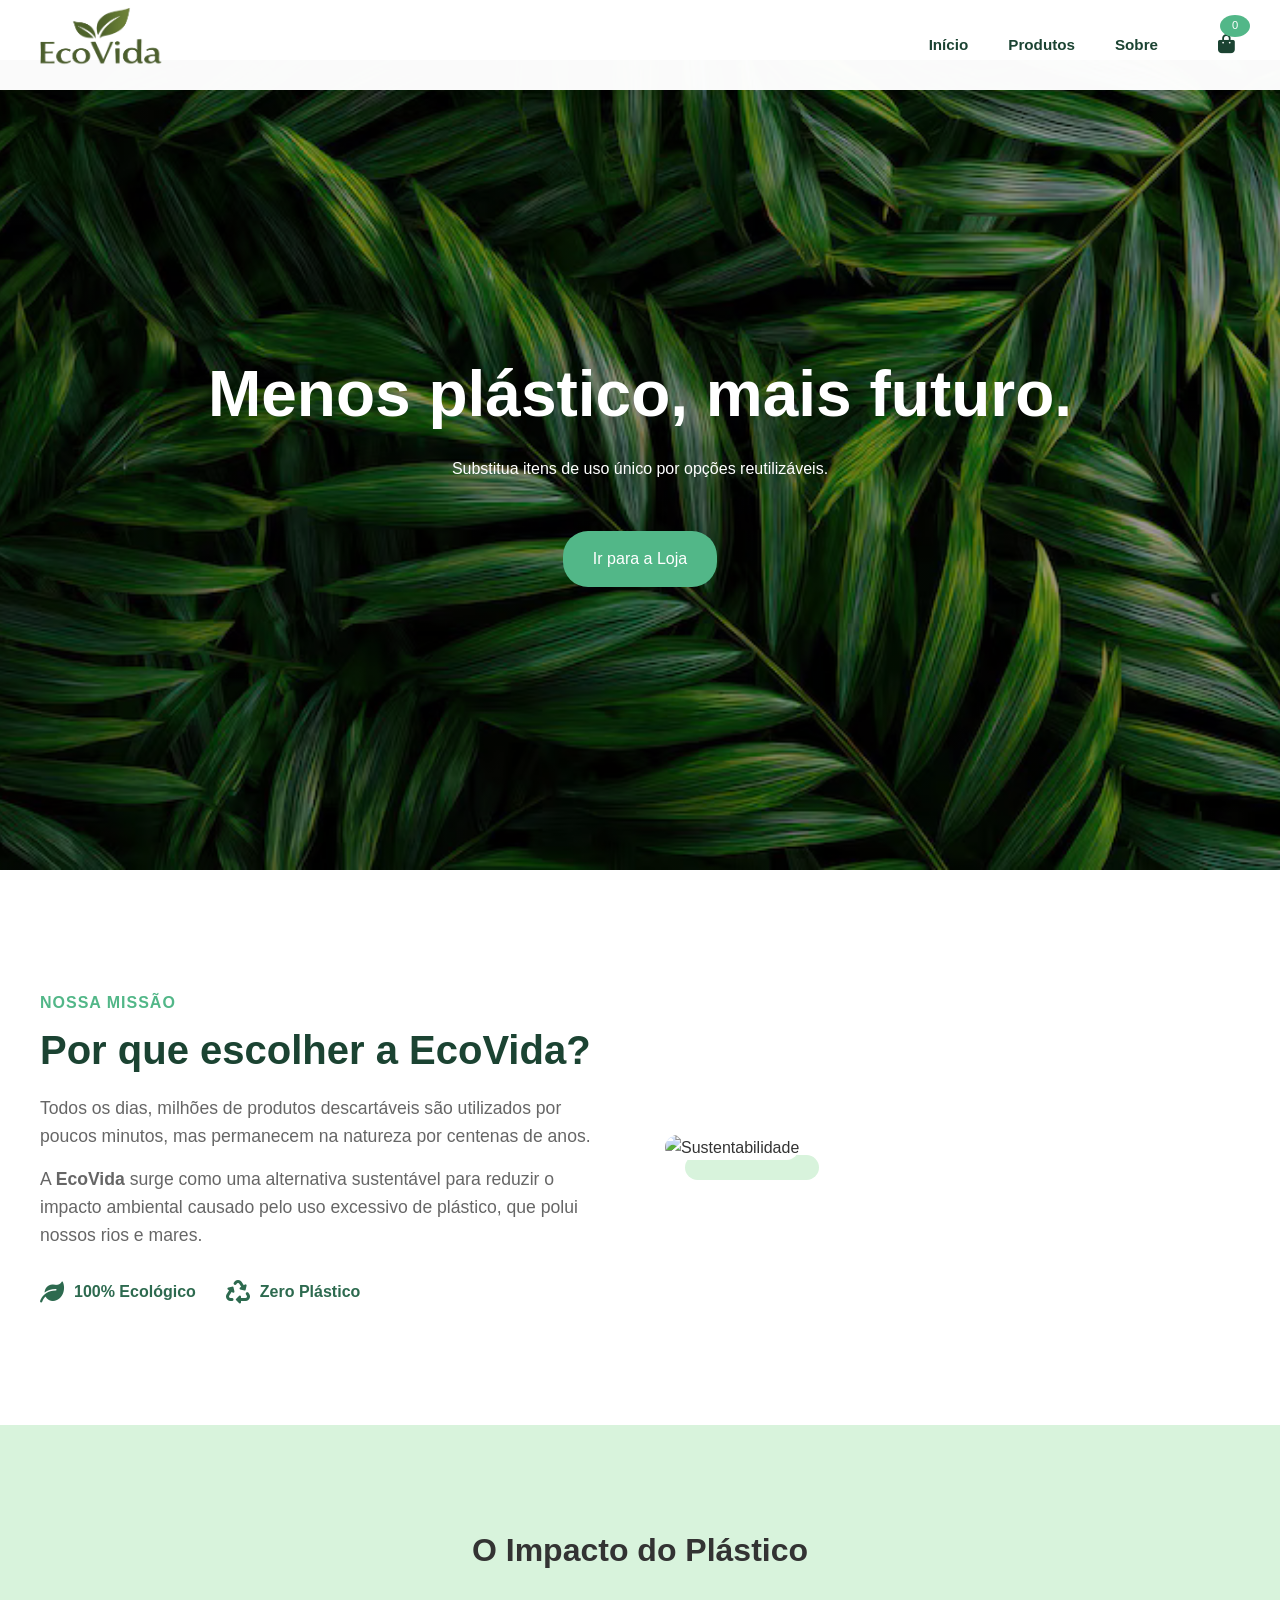
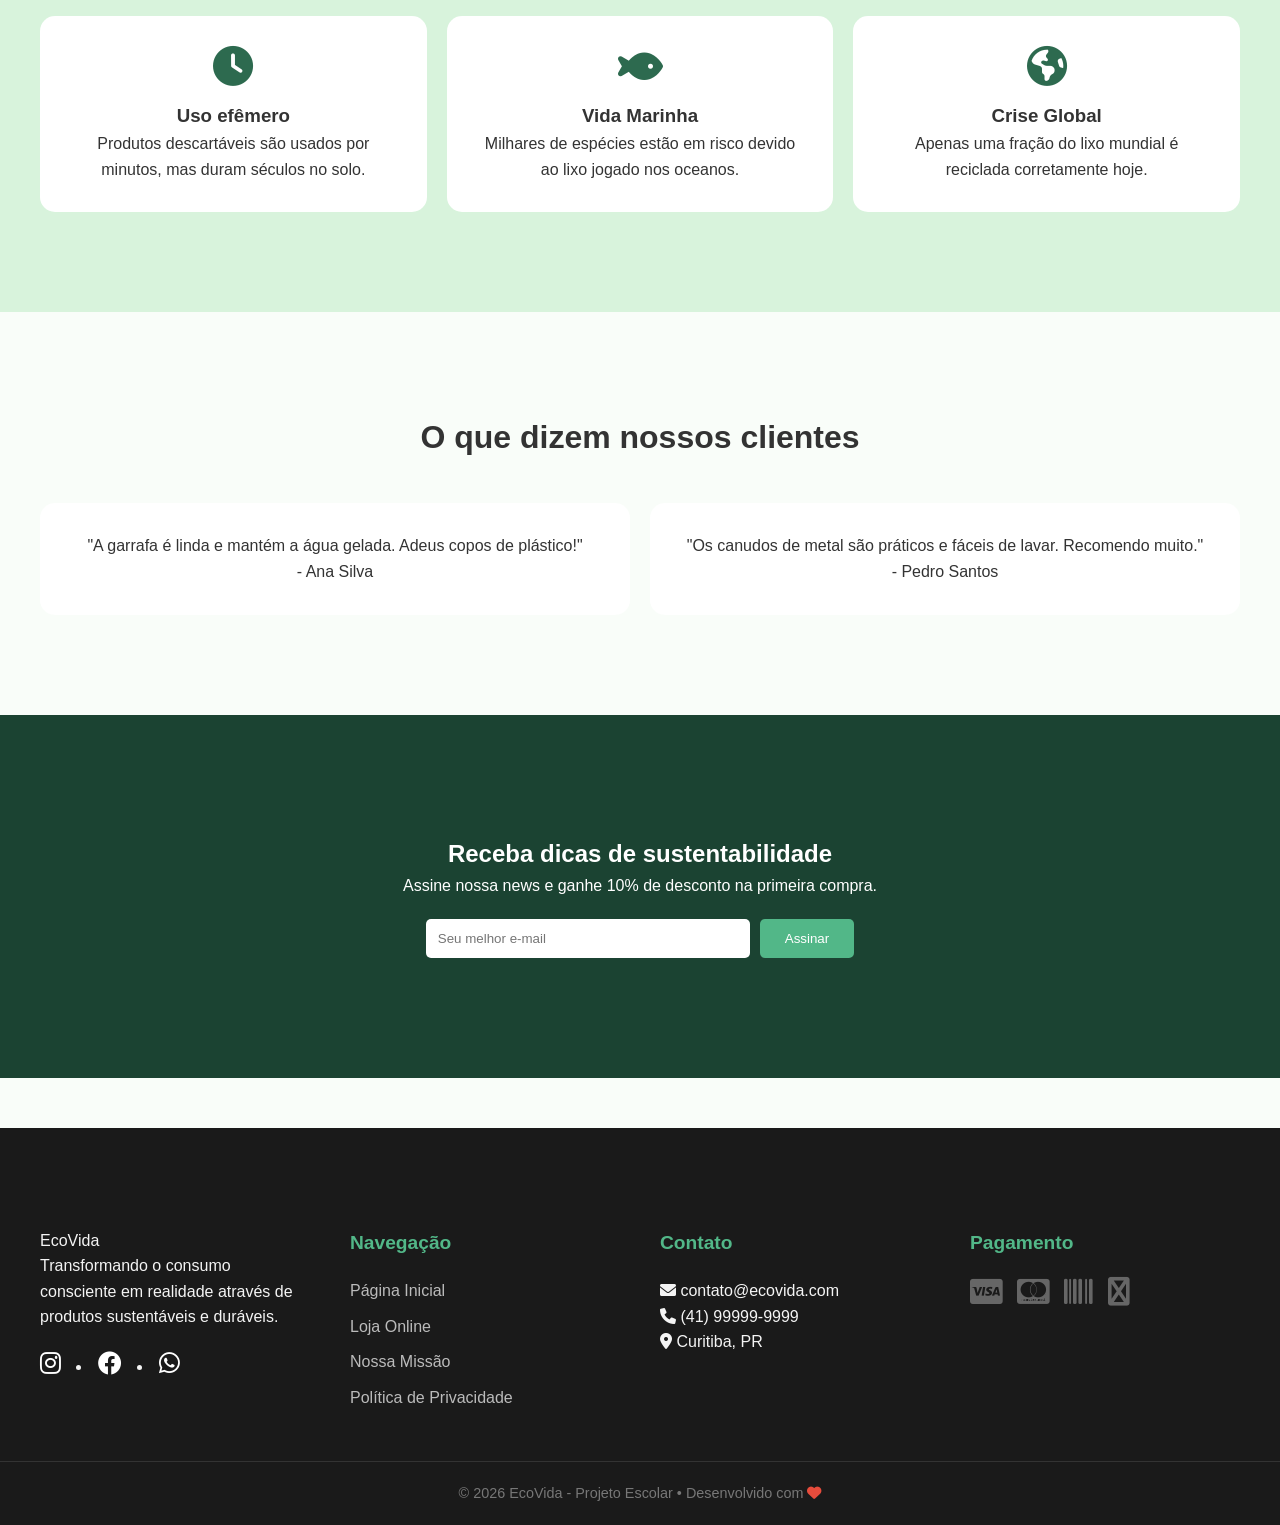
==== index.html @ 2df2afdb "basico feito" ====
<!DOCTYPE html>
<html lang="pt-br">
<head>
    <meta charset="UTF-8">
    <meta name="viewport" content="width=device-width, initial-scale=1.0">
    <title>EcoVida | Sustentabilidade no seu dia a dia</title>
    <link rel="stylesheet" href="style.css">
    <link rel="stylesheet" href="https://cdnjs.cloudflare.com/ajax/libs/font-awesome/6.0.0/css/all.min.css">
</head>
<body>

<header>
    <nav class="navbar container">
        <div class="logo">
            <a href="index.html"><img src="log.png" alt="logo"></a>
        </div>

        <div class="nav-right">
            <ul class="nav-menu">
                <li><a href="index.html">Início</a></li>
                <li><a href="produtos.html">Produtos</a></li>
                <li><a href="index.html#sobre">Sobre</a></li>
            </ul>

            <div class="nav-actions">
                <div class="cart-icon" onclick="toggleCart()">
                    <i class="fas fa-shopping-bag"></i>
                    <span id="cart-count">0</span>
                </div>
            </div>
        </div>
    </nav>
</header>

   <main>
    <section class="hero">
        <div class="hero-content">
            <h1>Menos plástico, mais futuro.</h1>
            <p>Substitua itens de uso único por opções reutilizáveis.</p>
            <a href="produtos.html" class="btn-primary">Ir para a Loja</a>
        </div>
    </section>

    <section id="sobre" class="about-section">
        <div class="container about-grid">
            <div class="about-text">
                <span class="subtitle">Nossa Missão</span>
                <h2>Por que escolher a EcoVida?</h2>
                <p>Todos os dias, milhões de produtos descartáveis são utilizados por poucos minutos, mas permanecem na natureza por centenas de anos.</p>
                <p>A <strong>EcoVida</strong> surge como uma alternativa sustentável para reduzir o impacto ambiental causado pelo uso excessivo de plástico, que polui nossos rios e mares.</p>
                <div class="stats">
                    <div class="stat-item">
                        <i class="fas fa-leaf"></i>
                        <span>100% Ecológico</span>
                    </div>
                    <div class="stat-item">
                        <i class="fas fa-recycle"></i>
                        <span>Zero Plástico</span>
                    </div>
                </div>
            </div>
            <div class="about-image">
                <img src="https://images.unsplash.com/photo-1532996122724-e3c354a0b15b?auto=format&fit=crop&w=600&q=80" alt="Sustentabilidade">
            </div>
        </div>
    </section>

    <section class="features">
        <div class="container">
            <h2 class="section-title">O Impacto do Plástico</h2>
            <div class="features-grid">
                <div class="feature-card">
                    <i class="fas fa-clock"></i>
                    <h3>Uso efêmero</h3>
                    <p>Produtos descartáveis são usados por minutos, mas duram séculos no solo.</p>
                </div>
                <div class="feature-card">
                    <i class="fas fa-fish"></i>
                    <h3>Vida Marinha</h3>
                    <p>Milhares de espécies estão em risco devido ao lixo jogado nos oceanos.</p>
                </div>
                <div class="feature-card">
                    <i class="fas fa-globe-americas"></i>
                    <h3>Crise Global</h3>
                    <p>Apenas uma fração do lixo mundial é reciclada corretamente hoje.</p>
                </div>
            </div>
        </div>
    </section>

    <section class="testimonials">
        <div class="container">
            <h2 class="section-title">O que dizem nossos clientes</h2>
            <div class="test-grid">
                <div class="test-item">
                    <p>"A garrafa é linda e mantém a água gelada. Adeus copos de plástico!"</p>
                    <span>- Ana Silva</span>
                </div>
                <div class="test-item">
                    <p>"Os canudos de metal são práticos e fáceis de lavar. Recomendo muito."</p>
                    <span>- Pedro Santos</span>
                </div>
            </div>
        </div>
    </section>

    <section class="newsletter">
        <div class="container">
            <h2>Receba dicas de sustentabilidade</h2>
            <p>Assine nossa news e ganhe 10% de desconto na primeira compra.</p>
            <form class="news-form">
                <input type="email" placeholder="Seu melhor e-mail">
                <button type="button">Assinar</button>
            </form>
        </div>
    </section>
</main>
<footer id="contato">
    <div class="container footer-grid">
        <div class="footer-box">
            <div class="logo-footer">Eco<span>Vida</span></div>
            <p>Transformando o consumo consciente em realidade através de produtos sustentáveis e duráveis.</p>
            <div class="social-links">
                <a href="#"><i class="fab fa-instagram"></i></a>
                <li><a href="#"><i class="fab fa-facebook"></i></a></li>
                <li><a href="#"><i class="fab fa-whatsapp"></i></a></li>
            </div>
        </div>

        <div class="footer-box">
            <h3>Navegação</h3>
            <ul>
                <li><a href="index.html">Página Inicial</a></li>
                <li><a href="produtos.html">Loja Online</a></li>
                <li><a href="index.html#sobre">Nossa Missão</a></li>
                <li><a href="#">Política de Privacidade</a></li>
            </ul>
        </div>

        <div class="footer-box">
            <h3>Contato</h3>
            <p><i class="fas fa-envelope"></i> contato@ecovida.com</p>
            <p><i class="fas fa-phone"></i> (41) 99999-9999</p>
            <p><i class="fas fa-map-marker-alt"></i> Curitiba, PR</p>
        </div>

        <div class="footer-box">
            <h3>Pagamento</h3>
            <div class="payment-methods">
                <i class="fab fa-cc-visa"></i>
                <i class="fab fa-cc-mastercard"></i>
                <i class="fas fa-barcode"></i>
                <i class="fas fa-pix"></i>
            </div>
        </div>
    </div>
    
    <div class="footer-bottom">
        <p>&copy; 2026 EcoVida - Projeto Escolar • Desenvolvido com <i class="fas fa-heart"></i></p>
    </div>
</footer>

    <script src="script.js"></script>
</body>
</html>
---- style.css ----
:root {
    --primary: #2d6a4f;
    --primary-light: #52b788;
    --accent: #d8f3dc;
    --dark: #1b4332;
    --text: #333;
    --white: #ffffff;
}

* { margin: 0; padding: 0; box-box-sizing: border-box; }

body { font-family: 'Segoe UI', sans-serif; color: var(--text); line-height: 1.6; background: #f9fdf9; }

header {
    background: rgba(255, 255, 255, 0.98);
    height: 90px; /* Altura fixa e menor */
    width: 100%;
    position: fixed;
    top: 0;
    z-index: 1000;
    box-shadow: 0 2px 10px rgba(0,0,0,0.05);
    display: flex;
    align-items: center; /* Centraliza o conteúdo verticalmente */
}

.navbar {
    display: flex;
    justify-content: space-between; /* Logo na esquerda, nav-right na direita */
    align-items: center;
    width: 100%;
    max-width: 1200px;
    /* margin: 0 auto; */
    margin-top: 50px;
    padding: 0 20px;
}

.logo img {
    margin-top: 10px;
    height: 60px; /* Diminui a logo para não esticar a barra */
    width: auto;
    display: block;
}

.nav-right {
    display: flex;
    align-items: center;
    gap: 40px; /* Espaço entre o menu e o carrinho */
}

.nav-menu {
    display: flex;
    list-style: none;
    gap: 25px; /* Espaço entre os links */
}

.nav-menu a {
    text-decoration: none;
    color: var(--dark);
    font-weight: 500;
    font-size: 0.95rem;
}

.nav-actions {
    display: flex;
    align-items: center;
}

/* Garante que o ícone do carrinho seja clicável e visível */
.cart-icon {
    cursor: pointer;
    position: relative;
    font-size: 1.3rem;
    color: var(--dark);
    padding: 5px;
}

#cart-count {
    position: absolute;
    top: -5px;
    right: -8px;
    background: var(--primary-light);
    color: white;
    font-size: 0.7rem;
    min-width: 18px;
    height: 18px;
    border-radius: 50%;
    display: flex;
    align-items: center;
    justify-content: center;
}

/* FOOTER ATUALIZADO */
footer {
    background: #1a1a1a;
    color: #f4f4f4;
    padding: 60px 0 20px;
    margin-top: 50px;
}

.footer-grid {
    display: grid;
    grid-template-columns: repeat(auto-fit, minmax(200px, 1fr));
    gap: 40px;
    padding: 0 20px;
    text-align: left;
}

.footer-box h3 {
    color: var(--primary-light);
    margin-bottom: 20px;
    font-size: 1.2rem;
}

.footer-box ul {
    list-style: none;
}

.footer-box ul li {
    margin-bottom: 10px;
}

.footer-box ul li a {
    color: #bbb;
    text-decoration: none;
    transition: 0.3s;
}

.footer-box ul li a:hover {
    color: white;
    padding-left: 5px;
}

.social-links {
    display: flex;
    gap: 15px;
    margin-top: 15px;
}

.social-links a {
    color: white;
    font-size: 1.5rem;
    transition: 0.3s;
}

.social-links a:hover {
    color: var(--primary-light);
    transform: translateY(-3px);
}

.payment-methods {
    display: flex;
    gap: 15px;
    font-size: 1.8rem;
    color: #666;
}

.footer-bottom {
    text-align: center;
    margin-top: 20px;
    padding-top: 20px;
    border-top: 1px solid #333;
    font-size: 0.9rem;
    color: #777;
}

.footer-bottom i {
    color: #e74c3c;
}

/* Responsividade simples para o menu */
@media (max-width: 768px) {
    .nav-menu { display: none; }
}

/* Navbar
header {
    background: var(--white);
    padding: 1rem 5%;
    position: fixed;
    width: 100%;
    top: 0;
    z-index: 1000;
    box-shadow: 0 2px 10px rgba(0,0,0,0.1);
}

.navbar { display: flex; justify-content: space-between; align-items: center; max-width: 1200px; margin: 0 auto; } */

/* .logo { font-size: 1.5rem; font-weight: bold; color: var(--dark); }
.logo span { color: var(--primary-light); } */

.cart-icon { position: relative; cursor: pointer; font-size: 1.2rem; }
#cart-count {
    position: absolute; top: -10px; right: -10px;
    background: var(--primary-light); color: white;
    font-size: 0.7rem; padding: 2px 6px; border-radius: 50%;
}

/* Hero Section */
.hero {
    height: 90vh;
    background: linear-gradient(rgba(0,0,0,0.4), rgba(0,0,0,0.4)), url('image.png') center/cover;
    display: flex; align-items: center; justify-content: center;
    color: white; text-align: center; margin-top: 60px;
}

.hero-content h1 { font-size: 4rem; margin-bottom: 10px; }
.btn-primary {
    margin-top: 50px;
    display: inline-block; padding: 15px 30px; background: var(--primary-light);
    color: white; text-decoration: none; border-radius: 25px; transition: 0.3s;
}
.btn-primary:hover { background: var(--primary); }

/* Grid de Produtos */
.container { max-width: 1200px; margin: 40px auto; padding: 0 20px; }
.section-title { text-align: center; margin-bottom: 40px; font-size: 2rem; }

.products-grid {
    display: grid;
    grid-template-columns: repeat(auto-fit, minmax(250px, 1fr));
    gap: 30px;
}

.product-card {
    background: white; border-radius: 15px; padding: 20px;
    box-shadow: 0 5px 15px rgba(0,0,0,0.05); transition: transform 0.3s;
    display: flex; flex-direction: column; justify-content: space-between;
}
.product-card:hover { transform: translateY(-5px); }
.product-card h3 { margin: 15px 0 10px; font-size: 1.1rem; }
.price { color: var(--primary); font-weight: bold; font-size: 1.2rem; }

.btn-add {
    width: 100%; border: none; background: var(--dark); color: white;
    padding: 10px; border-radius: 8px; cursor: pointer; margin-top: 15px;
}

/* Carrinho Sidebar */
.cart-sidebar {
    position: fixed; right: -400px; top: 0; width: 350px; height: 100%;
    background: white; box-shadow: -5px 0 15px rgba(0,0,0,0.1);
    z-index: 2000; transition: 0.4s; padding: 20px; display: flex; flex-direction: column;
}
.cart-sidebar.active { right: 0; }
.cart-header { display: flex; justify-content: space-between; border-bottom: 1px solid #ddd; padding-bottom: 10px; }
.close-cart { cursor: pointer; font-size: 1.5rem; }
.cart-items { flex: 1; overflow-y: auto; margin-top: 20px; }
.cart-item { display: flex; justify-content: space-between; margin-bottom: 15px; border-bottom: 1px solid #eee; padding-bottom: 10px; }

/* Seção Sobre Nós */
.about-section {
    padding: 80px 0;
    background-color: var(--white);
}

.about-grid {
    display: flex;
    align-items: center;
    gap: 50px;
    flex-wrap: wrap; /* Para funcionar bem no celular */
}

.about-text {
    flex: 1;
    min-width: 300px;
    text-align: left;
}

.about-text .subtitle {
    color: var(--primary-light);
    text-transform: uppercase;
    font-weight: bold;
    letter-spacing: 1px;
    display: block;
    margin-bottom: 10px;
}

.about-text h2 {
    font-size: 2.5rem;
    color: var(--dark);
    margin-bottom: 20px;
    line-height: 1.2;
}

.about-text p {
    margin-bottom: 15px;
    font-size: 1.1rem;
    color: #666;
}

.stats {
    display: flex;
    gap: 30px;
    margin-top: 30px;
}

.stat-item {
    display: flex;
    align-items: center;
    gap: 10px;
    color: var(--primary);
    font-weight: 600;
}

.stat-item i {
    font-size: 1.5rem;
}

.about-image {
    flex: 1;
    min-width: 300px;
}

.about-image img {
    width: 100%;
    border-radius: 20px;
    box-shadow: 20px 20px 0px var(--accent); /* Detalhe visual moderno */
}

/* Ajuste responsivo para celulares */
@media (max-width: 768px) {
    .about-text {
        text-align: center;
    }
    .stats {
        justify-content: center;
    }
    .about-image img {
        box-shadow: none;
    }
}

/* Features e Testemunhos */
.features, .testimonials { padding: 60px 0; text-align: center; }
.features { background: var(--accent); }

.features-grid, .test-grid { 
    display: flex; gap: 20px; justify-content: center; flex-wrap: wrap; 
}

.feature-card, .test-item {
    background: white; padding: 30px; border-radius: 15px; flex: 1; min-width: 250px;
}

.feature-card i { font-size: 2.5rem; color: var(--primary); margin-bottom: 15px; }

/* Newsletter */
.newsletter { background: var(--dark); color: white; padding: 80px 0; text-align: center; }
.news-form { margin-top: 20px; display: flex; justify-content: center; gap: 10px; }
.news-form input { padding: 12px; border-radius: 5px; border: none; width: 300px; }
.news-form button { padding: 12px 25px; background: var(--primary-light); border: none; color: white; border-radius: 5px; cursor: pointer; }

/* Garantir que o link da Navbar funcione */
.navbar a { text-decoration: none; color: var(--dark); font-weight: 600; margin-right: 15px; }
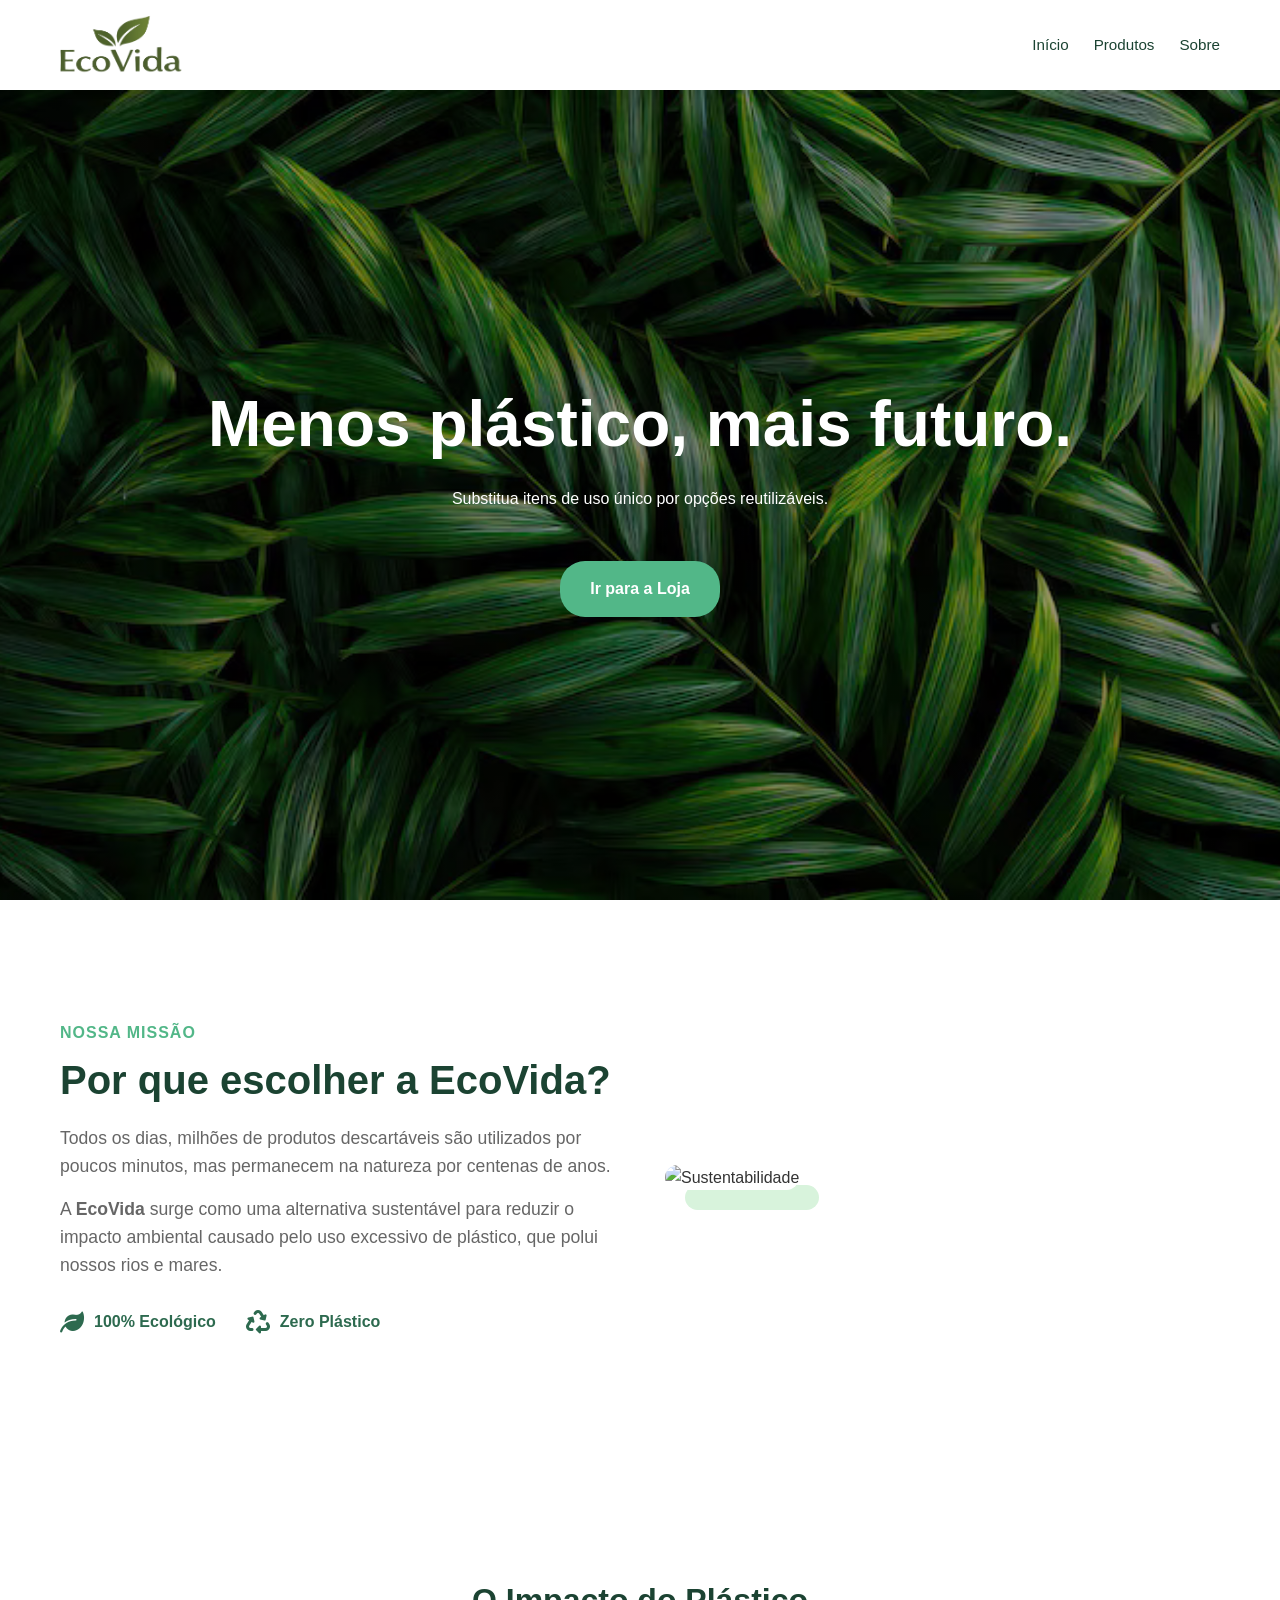
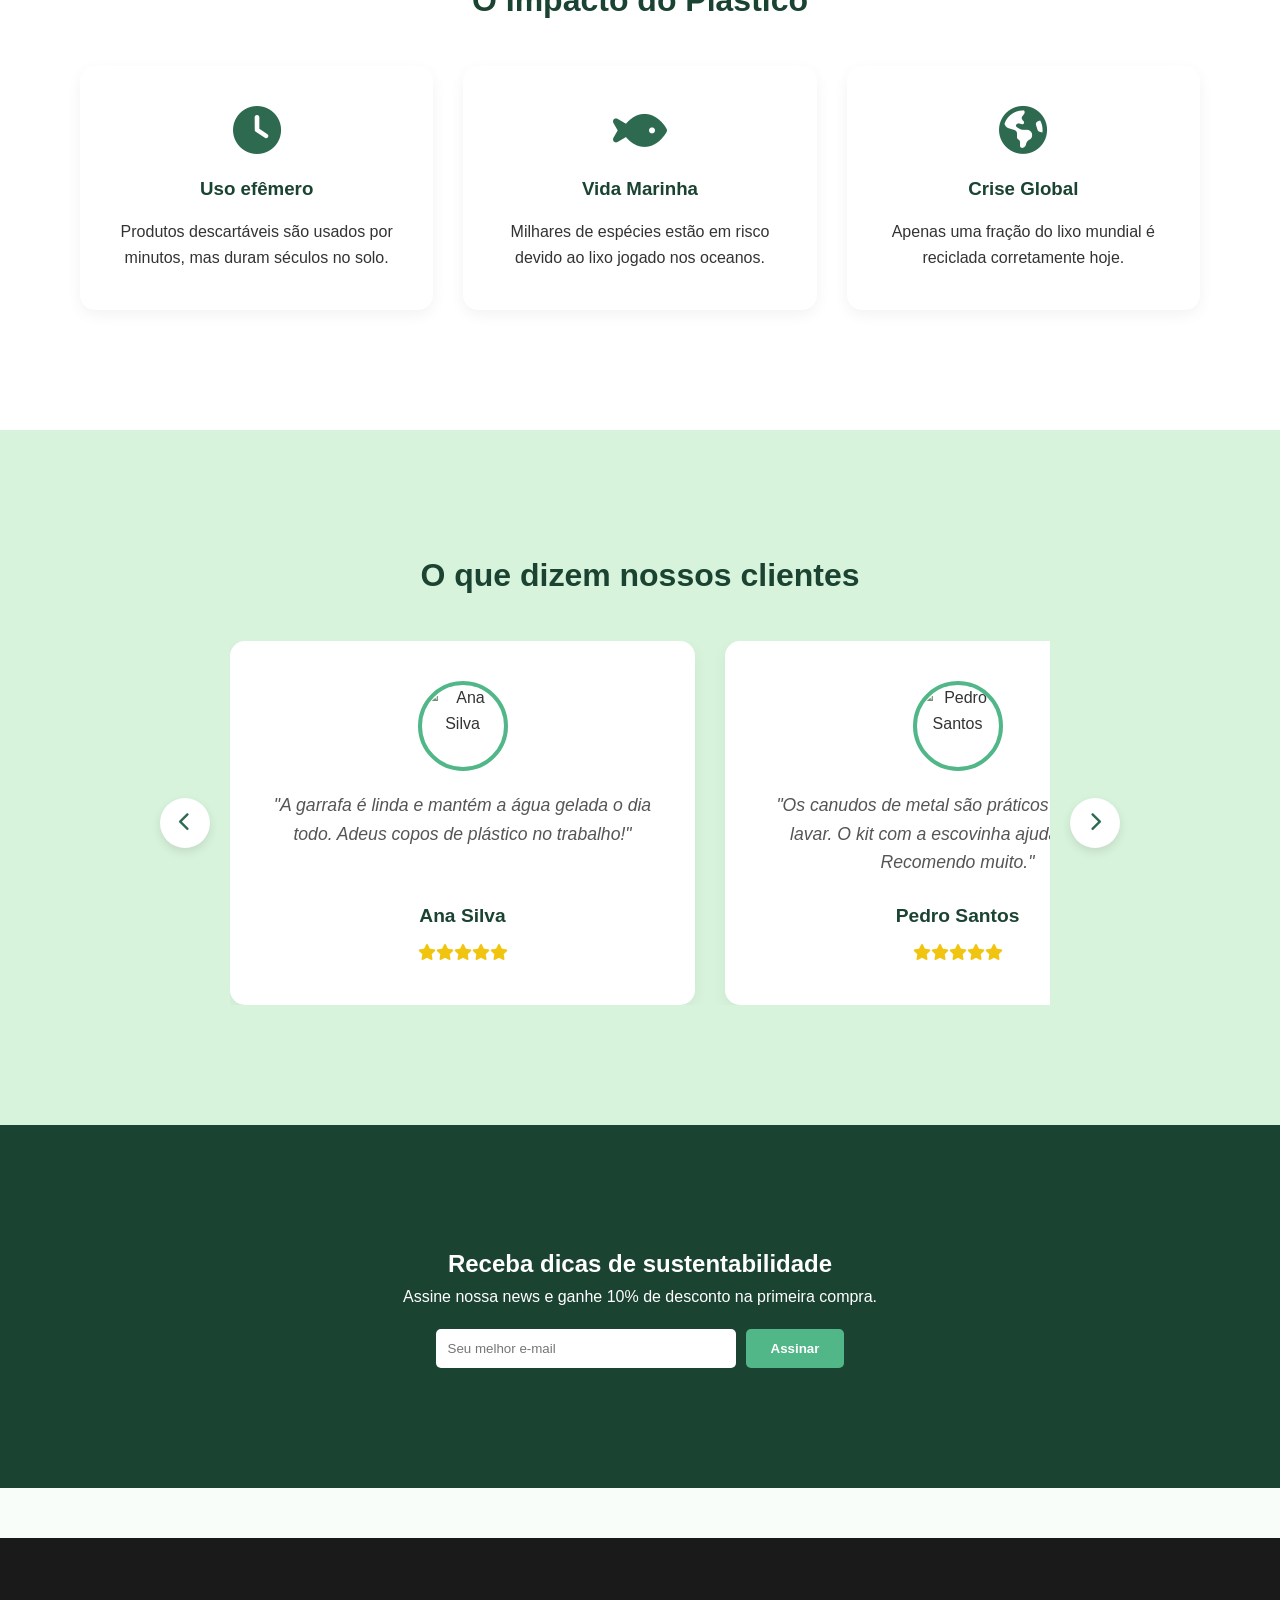
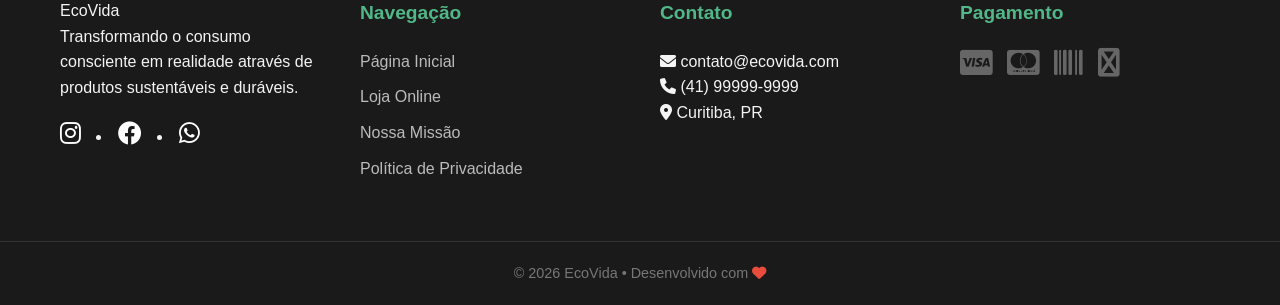
==== commit 8892f0fb: "falta as imagens" ====
--- a/index.html
+++ b/index.html
@@ -21,13 +21,6 @@
                 <li><a href="produtos.html">Produtos</a></li>
                 <li><a href="index.html#sobre">Sobre</a></li>
             </ul>
-
-            <div class="nav-actions">
-                <div class="cart-icon" onclick="toggleCart()">
-                    <i class="fas fa-shopping-bag"></i>
-                    <span id="cart-count">0</span>
-                </div>
-            </div>
         </div>
     </nav>
 </header>
@@ -91,15 +84,75 @@
     <section class="testimonials">
         <div class="container">
             <h2 class="section-title">O que dizem nossos clientes</h2>
-            <div class="test-grid">
-                <div class="test-item">
-                    <p>"A garrafa é linda e mantém a água gelada. Adeus copos de plástico!"</p>
-                    <span>- Ana Silva</span>
-                </div>
-                <div class="test-item">
-                    <p>"Os canudos de metal são práticos e fáceis de lavar. Recomendo muito."</p>
-                    <span>- Pedro Santos</span>
-                </div>
+            
+            <div class="carousel-wrapper">
+                <button class="carousel-btn prev" onclick="moveCarousel(-1)">
+                    <i class="fas fa-chevron-left"></i>
+                </button>
+                
+                <div class="carousel-track-container">
+                    <div class="carousel-track" id="testimonial-track">
+                        
+                        <div class="test-item">
+                            <img src="https://randomuser.me/api/portraits/women/44.jpg" alt="Ana Silva" class="client-avatar">
+                            <p>"A garrafa é linda e mantém a água gelada o dia todo. Adeus copos de plástico no trabalho!"</p>
+                            <div class="client-info">
+                                <h4>Ana Silva</h4>
+                                <div class="stars"><i class="fas fa-star"></i><i class="fas fa-star"></i><i class="fas fa-star"></i><i class="fas fa-star"></i><i class="fas fa-star"></i></div>
+                            </div>
+                        </div>
+
+                        <div class="test-item">
+                            <img src="https://randomuser.me/api/portraits/men/32.jpg" alt="Pedro Santos" class="client-avatar">
+                            <p>"Os canudos de metal são práticos e fáceis de lavar. O kit com a escovinha ajuda demais. Recomendo muito."</p>
+                            <div class="client-info">
+                                <h4>Pedro Santos</h4>
+                                <div class="stars"><i class="fas fa-star"></i><i class="fas fa-star"></i><i class="fas fa-star"></i><i class="fas fa-star"></i><i class="fas fa-star"></i></div>
+                            </div>
+                        </div>
+
+                        <div class="test-item">
+                            <img src="https://randomuser.me/api/portraits/women/68.jpg" alt="Mariana Costa" class="client-avatar">
+                            <p>"Troquei minha escova normal pela de bambu e não me arrependo. As cerdas são ótimas e o design é lindo!"</p>
+                            <div class="client-info">
+                                <h4>Mariana Costa</h4>
+                                <div class="stars"><i class="fas fa-star"></i><i class="fas fa-star"></i><i class="fas fa-star"></i><i class="fas fa-star"></i><i class="far fa-star"></i></div>
+                            </div>
+                        </div>
+
+                        <div class="test-item">
+                            <img src="https://randomuser.me/api/portraits/men/46.jpg" alt="João Ferreira" class="client-avatar">
+                            <p>"Comprei a sacola ecológica para ir ao mercado e ela é super resistente. Aguenta muito peso sem rasgar."</p>
+                            <div class="client-info">
+                                <h4>João Ferreira</h4>
+                                <div class="stars"><i class="fas fa-star"></i><i class="fas fa-star"></i><i class="fas fa-star"></i><i class="fas fa-star"></i><i class="fas fa-star"></i></div>
+                            </div>
+                        </div>
+
+                        <div class="test-item">
+                            <img src="https://randomuser.me/api/portraits/women/12.jpg" alt="Beatriz Lima" class="client-avatar">
+                            <p>"O caderno reciclado tem folhas de ótima qualidade. Perfeito para a faculdade e ainda ajudo o planeta."</p>
+                            <div class="client-info">
+                                <h4>Beatriz Lima</h4>
+                                <div class="stars"><i class="fas fa-star"></i><i class="fas fa-star"></i><i class="fas fa-star"></i><i class="fas fa-star"></i><i class="fas fa-star"></i></div>
+                            </div>
+                        </div>
+
+                        <div class="test-item">
+                            <img src="https://randomuser.me/api/portraits/men/22.jpg" alt="Lucas Almeida" class="client-avatar">
+                            <p>"Entrega super rápida e embalagem sem plástico nenhum. A EcoVida realmente cumpre o que promete!"</p>
+                            <div class="client-info">
+                                <h4>Lucas Almeida</h4>
+                                <div class="stars"><i class="fas fa-star"></i><i class="fas fa-star"></i><i class="fas fa-star"></i><i class="fas fa-star"></i><i class="fas fa-star-half-alt"></i></div>
+                            </div>
+                        </div>
+
+                    </div>
+                </div>
+                
+                <button class="carousel-btn next" onclick="moveCarousel(1)">
+                    <i class="fas fa-chevron-right"></i>
+                </button>
             </div>
         </div>
     </section>
@@ -156,7 +209,7 @@
     </div>
     
     <div class="footer-bottom">
-        <p>&copy; 2026 EcoVida - Projeto Escolar • Desenvolvido com <i class="fas fa-heart"></i></p>
+        <p>&copy; 2026 EcoVida • Desenvolvido com <i class="fas fa-heart"></i></p>
     </div>
 </footer>
 
--- a/style.css
+++ b/style.css
@@ -1,3 +1,6 @@
+/* =========================================
+   VARIÁVEIS E CONFIGURAÇÕES GERAIS
+========================================= */
 :root {
     --primary: #2d6a4f;
     --primary-light: #52b788;
@@ -7,36 +10,52 @@
     --white: #ffffff;
 }
 
-* { margin: 0; padding: 0; box-box-sizing: border-box; }
-
-body { font-family: 'Segoe UI', sans-serif; color: var(--text); line-height: 1.6; background: #f9fdf9; }
-
+* { 
+    margin: 0; 
+    padding: 0; 
+    box-sizing: border-box; 
+}
+
+body { 
+    font-family: 'Segoe UI', sans-serif; 
+    color: var(--text); 
+    line-height: 1.6; 
+    background: #f9fdf9; 
+}
+
+/* =========================================
+   HEADER & NAVBAR
+========================================= */
 header {
     background: rgba(255, 255, 255, 0.98);
-    height: 90px; /* Altura fixa e menor */
+    height: 90px; 
     width: 100%;
     position: fixed;
     top: 0;
     z-index: 1000;
     box-shadow: 0 2px 10px rgba(0,0,0,0.05);
     display: flex;
-    align-items: center; /* Centraliza o conteúdo verticalmente */
+    align-items: center; 
 }
 
 .navbar {
     display: flex;
-    justify-content: space-between; /* Logo na esquerda, nav-right na direita */
+    justify-content: space-between; 
     align-items: center;
     width: 100%;
     max-width: 1200px;
-    /* margin: 0 auto; */
-    margin-top: 50px;
+    margin: 0 auto;
     padding: 0 20px;
 }
 
+.navbar a { 
+    text-decoration: none; 
+    color: var(--dark); 
+    font-weight: 600; 
+}
+
 .logo img {
-    margin-top: 10px;
-    height: 60px; /* Diminui a logo para não esticar a barra */
+    height: 60px; 
     width: auto;
     display: block;
 }
@@ -44,20 +63,23 @@
 .nav-right {
     display: flex;
     align-items: center;
-    gap: 40px; /* Espaço entre o menu e o carrinho */
+    gap: 40px; 
 }
 
 .nav-menu {
     display: flex;
     list-style: none;
-    gap: 25px; /* Espaço entre os links */
+    gap: 25px; 
 }
 
 .nav-menu a {
-    text-decoration: none;
-    color: var(--dark);
     font-weight: 500;
     font-size: 0.95rem;
+    transition: 0.3s;
+}
+
+.nav-menu a:hover {
+    color: var(--primary-light);
 }
 
 .nav-actions {
@@ -65,7 +87,6 @@
     align-items: center;
 }
 
-/* Garante que o ícone do carrinho seja clicável e visível */
 .cart-icon {
     cursor: pointer;
     position: relative;
@@ -89,7 +110,254 @@
     justify-content: center;
 }
 
-/* FOOTER ATUALIZADO */
+/* =========================================
+   PÁGINA INICIAL (HERO, SOBRE, IMPACTO)
+========================================= */
+.hero {
+    height: 90vh;
+    background: linear-gradient(rgba(0,0,0,0.4), rgba(0,0,0,0.4)), url('image.png') center/cover;
+    display: flex; 
+    align-items: center; 
+    justify-content: center;
+    color: white; 
+    text-align: center; 
+    margin-top: 90px;
+}
+
+.hero-content h1 { font-size: 4rem; margin-bottom: 10px; }
+
+.btn-primary {
+    margin-top: 50px;
+    display: inline-block; 
+    padding: 15px 30px; 
+    background: var(--primary-light);
+    color: white; 
+    text-decoration: none; 
+    border-radius: 25px; 
+    transition: 0.3s;
+    font-weight: bold;
+}
+
+.btn-primary:hover { background: var(--primary); }
+
+/* Sobre Nós */
+.about-section {
+    padding: 80px 0;
+    background-color: var(--white);
+}
+
+.about-grid {
+    display: flex;
+    align-items: center;
+    gap: 50px;
+    flex-wrap: wrap;
+    max-width: 1200px;
+    margin: 0 auto;
+    padding: 0 20px;
+}
+
+.about-text { flex: 1; min-width: 300px; text-align: left; }
+.about-text .subtitle { color: var(--primary-light); text-transform: uppercase; font-weight: bold; letter-spacing: 1px; display: block; margin-bottom: 10px; }
+.about-text h2 { font-size: 2.5rem; color: var(--dark); margin-bottom: 20px; line-height: 1.2; }
+.about-text p { margin-bottom: 15px; font-size: 1.1rem; color: #666; }
+
+.stats { display: flex; gap: 30px; margin-top: 30px; }
+.stat-item { display: flex; align-items: center; gap: 10px; color: var(--primary); font-weight: 600; }
+.stat-item i { font-size: 1.5rem; }
+
+.about-image { flex: 1; min-width: 300px; }
+.about-image img { width: 100%; border-radius: 20px; box-shadow: 20px 20px 0px var(--accent); }
+
+/* Impacto do Plástico */
+.features { background: var(--white); padding: 80px 0; text-align: center; }
+.features-grid { display: flex; gap: 30px; justify-content: center; flex-wrap: wrap; max-width: 1200px; margin: 0 auto; padding: 0 20px;}
+
+.feature-card {
+    background: white; padding: 40px 30px; border-radius: 15px; flex: 1; min-width: 280px;
+    box-shadow: 0 5px 15px rgba(0,0,0,0.05); transition: transform 0.3s ease;
+}
+.feature-card:hover { transform: translateY(-5px); }
+.feature-card i { font-size: 3rem; color: var(--primary); margin-bottom: 20px; }
+.feature-card h3 { margin-bottom: 15px; color: var(--dark); }
+
+/* Newsletter */
+.newsletter { background: var(--dark); color: white; padding: 80px 20px; text-align: center; }
+.news-form { margin-top: 20px; display: flex; justify-content: center; gap: 10px; flex-wrap: wrap;}
+.news-form input { padding: 12px; border-radius: 5px; border: none; width: 100%; max-width: 300px; }
+.news-form button { padding: 12px 25px; background: var(--primary-light); border: none; color: white; border-radius: 5px; cursor: pointer; transition: 0.3s; font-weight: bold;}
+.news-form button:hover { background: var(--primary); }
+
+/* =========================================
+   CARROSSEL DE DEPOIMENTOS
+========================================= */
+.testimonials {
+    background-color: var(--accent); 
+    padding: 80px 0;
+    text-align: center;
+}
+
+.carousel-wrapper {
+    display: flex; align-items: center; justify-content: center;
+    position: relative; max-width: 1000px; margin: 0 auto; gap: 20px;
+    overflow: hidden; padding: 0 20px;
+}
+
+.carousel-track-container { overflow: hidden; width: 100%; }
+.carousel-track { display: flex; transition: transform 0.4s ease-in-out; gap: 30px; width: max-content; }
+
+.test-item {
+    width: calc((1000px - 70px) / 2); 
+    background: white; padding: 40px 30px; border-radius: 15px;
+    box-shadow: 0 5px 15px rgba(0,0,0,0.05); display: flex; flex-direction: column;
+    align-items: center; text-align: center; box-sizing: border-box;
+}
+
+.client-avatar { width: 90px; height: 90px; border-radius: 50%; object-fit: cover; margin-bottom: 20px; border: 4px solid var(--primary-light); }
+.test-item p { font-size: 1.1rem; font-style: italic; color: #555; margin-bottom: 25px; flex-grow: 1; }
+.client-info h4 { color: var(--dark); margin-bottom: 8px; font-size: 1.2rem; }
+.stars { color: #f1c40f; font-size: 1rem; }
+
+.carousel-btn {
+    background: var(--white); border: none; width: 50px; height: 50px; border-radius: 50%;
+    cursor: pointer; box-shadow: 0 4px 10px rgba(0,0,0,0.1); color: var(--primary);
+    font-size: 1.2rem; transition: 0.3s; flex-shrink: 0; z-index: 10;
+}
+.carousel-btn:hover { background: var(--primary); color: white; }
+
+/* =========================================
+   PÁGINA DE PRODUTOS (VITRINE)
+========================================= */
+.container { max-width: 1200px; margin: 40px auto; padding: 0 20px; }
+.section-title { text-align: center; margin-bottom: 40px; font-size: 2rem; color: var(--dark);}
+
+.page-banner {
+    background: linear-gradient(rgba(45, 106, 79, 0.8), rgba(45, 106, 79, 0.8)), url('https://images.unsplash.com/photo-1532996122724-e3c354a0b15b?auto=format&fit=crop&w=1350&q=80') center/cover;
+    padding: 100px 20px 100px;
+    text-align: center;
+    color: white;
+}
+
+.page-banner h1 { font-size: 3rem; margin-bottom: 10px; }
+
+.store-filters {
+    background: white; padding: 15px 20px; border-radius: 50px;
+    box-shadow: 0 5px 20px rgba(0,0,0,0.08); display: flex; justify-content: center;
+    gap: 15px; margin-bottom: 50px; flex-wrap: wrap; position: relative; z-index: 2;
+}
+
+.filter-btn {
+    border: none; background: transparent; font-size: 1rem; color: var(--text);
+    cursor: pointer; padding: 8px 25px; border-radius: 20px; transition: 0.3s; font-weight: 500;
+}
+.filter-btn:hover, .filter-btn.active { background: var(--primary-light); color: white; }
+
+.products-grid {
+    display: grid;
+    grid-template-columns: repeat(auto-fit, minmax(250px, 1fr));
+    gap: 30px;
+}
+
+.product-card {
+    background: white; border-radius: 15px; padding: 20px;
+    box-shadow: 0 8px 20px rgba(0,0,0,0.06); transition: transform 0.3s ease, box-shadow 0.3s ease;
+    display: flex; flex-direction: column; justify-content: space-between; border: 1px solid #f0f0f0;
+}
+.product-card:hover { transform: translateY(-8px); box-shadow: 0 15px 30px rgba(0,0,0,0.12); }
+
+.product-card img {
+    width: 100%; height: 250px; object-fit: cover;
+    border-radius: 10px; margin-bottom: 15px;
+}
+
+.product-card h3 { font-size: 1.2rem; color: var(--dark); margin-bottom: 10px; }
+.price { color: var(--primary); font-weight: 800; font-size: 1.4rem; margin-bottom: 20px; }
+
+.btn-add {
+    width: 100%; border: none; background: var(--dark); color: white;
+    padding: 14px; border-radius: 8px; cursor: pointer; font-size: 1rem; font-weight: 600; transition: 0.3s;
+}
+.btn-add:hover { background: var(--primary); }
+
+/* =========================================
+   CARRINHO DE COMPRAS TURBINADO
+========================================= */
+.cart-sidebar {
+    position: fixed; 
+    right: -450px; 
+    top: 0; 
+    width: 400px; 
+    height: 100%;
+    background: white; 
+    box-shadow: -5px 0 25px rgba(0,0,0,0.15);
+    z-index: 2000; 
+    transition: right 0.4s cubic-bezier(0.4, 0, 0.2, 1); 
+    padding: 25px; 
+    display: flex; 
+    flex-direction: column;
+    
+    /* ADICIONE ESTAS DUAS LINHAS AQUI 👇 */
+    border-top-left-radius: 30px;
+    border-bottom-left-radius: 30px;
+}
+
+.cart-sidebar.active { right: 0; }
+
+.cart-header { 
+    display: flex; justify-content: space-between; align-items: center;
+    border-bottom: 2px solid #f0f0f0; padding-bottom: 15px; margin-bottom: 15px;
+}
+.cart-header h3 { font-size: 1.4rem; color: var(--dark); }
+.close-cart { cursor: pointer; font-size: 1.8rem; color: #999; transition: 0.3s; }
+.close-cart:hover { color: var(--dark); transform: rotate(90deg); }
+
+.cart-items { flex: 1; overflow-y: auto; padding-right: 5px; }
+
+/* Mensagem de Carrinho Vazio */
+.empty-cart { text-align: center; color: #999; margin-top: 80px; }
+.empty-cart i { font-size: 4rem; color: #e0e0e0; margin-bottom: 15px; }
+
+/* Estilo do Produto no Carrinho */
+.cart-item { 
+    display: flex; align-items: center; gap: 15px; margin-bottom: 15px; 
+    background: #fdfdfd; padding: 15px; border-radius: 12px; border: 1px solid #eee; transition: 0.3s;
+}
+.cart-item:hover { background: white; box-shadow: 0 4px 10px rgba(0,0,0,0.05); }
+
+.cart-item-img { width: 65px; height: 65px; object-fit: cover; border-radius: 8px; border: 1px solid #eee; }
+
+.cart-item-info { flex: 1; display: flex; flex-direction: column; gap: 5px; }
+.cart-item-info h4 { font-size: 0.95rem; margin: 0; color: var(--text); }
+.cart-item-price { font-weight: 700; color: var(--primary); font-size: 1rem; }
+
+/* Botões de Quantidade */
+.cart-item-qty {
+    display: flex; align-items: center; gap: 12px; background: #f4f4f4;
+    border-radius: 6px; width: fit-content; padding: 4px 8px; margin-top: 5px;
+}
+.cart-item-qty button { background: none; border: none; cursor: pointer; font-size: 0.8rem; color: #555; padding: 2px; }
+.cart-item-qty button:hover { color: var(--primary); }
+.cart-item-qty span { font-weight: 600; font-size: 0.9rem; min-width: 15px; text-align: center;}
+
+/* Lixeira de Remover */
+.btn-remove-item {
+    background: rgba(231, 76, 60, 0.1); border: none; color: #e74c3c; cursor: pointer;
+    width: 35px; height: 35px; border-radius: 8px; display: flex; align-items: center; justify-content: center; transition: 0.3s;
+}
+.btn-remove-item:hover { background: #e74c3c; color: white; }
+
+/* Rodapé do Carrinho */
+.cart-footer { border-top: 2px solid #f0f0f0; padding-top: 20px; margin-top: 10px; }
+.total { display: flex; justify-content: space-between; font-size: 1.2rem; font-weight: bold; color: var(--dark); margin-bottom: 15px; }
+
+.btn-checkout {
+    width: 100%; padding: 16px; background: var(--primary); color: white; border: none; 
+    border-radius: 10px; font-size: 1.1rem; font-weight: bold; cursor: pointer; transition: 0.3s;
+}
+.btn-checkout:hover { background: var(--dark); transform: translateY(-2px); }
+
+/* =========================================
+   FOOTER
+========================================= */
 footer {
     background: #1a1a1a;
     color: #f4f4f4;
@@ -102,253 +370,42 @@
     grid-template-columns: repeat(auto-fit, minmax(200px, 1fr));
     gap: 40px;
     padding: 0 20px;
+    max-width: 1200px;
+    margin: 0 auto;
     text-align: left;
 }
 
-.footer-box h3 {
-    color: var(--primary-light);
-    margin-bottom: 20px;
-    font-size: 1.2rem;
-}
-
-.footer-box ul {
-    list-style: none;
-}
-
-.footer-box ul li {
-    margin-bottom: 10px;
-}
-
-.footer-box ul li a {
-    color: #bbb;
-    text-decoration: none;
-    transition: 0.3s;
-}
-
-.footer-box ul li a:hover {
-    color: white;
-    padding-left: 5px;
-}
-
-.social-links {
-    display: flex;
-    gap: 15px;
-    margin-top: 15px;
-}
-
-.social-links a {
-    color: white;
-    font-size: 1.5rem;
-    transition: 0.3s;
-}
-
-.social-links a:hover {
-    color: var(--primary-light);
-    transform: translateY(-3px);
-}
-
-.payment-methods {
-    display: flex;
-    gap: 15px;
-    font-size: 1.8rem;
-    color: #666;
-}
+.footer-box h3 { color: var(--primary-light); margin-bottom: 20px; font-size: 1.2rem; }
+.footer-box ul { list-style: none; }
+.footer-box ul li { margin-bottom: 10px; }
+.footer-box ul li a { color: #bbb; text-decoration: none; transition: 0.3s; }
+.footer-box ul li a:hover { color: white; padding-left: 5px; }
+
+.social-links { display: flex; gap: 15px; margin-top: 15px; }
+.social-links a { color: white; font-size: 1.5rem; transition: 0.3s; }
+.social-links a:hover { color: var(--primary-light); transform: translateY(-3px); }
+
+.payment-methods { display: flex; gap: 15px; font-size: 1.8rem; color: #666; }
 
 .footer-bottom {
-    text-align: center;
-    margin-top: 20px;
-    padding-top: 20px;
-    border-top: 1px solid #333;
-    font-size: 0.9rem;
-    color: #777;
-}
-
-.footer-bottom i {
-    color: #e74c3c;
-}
-
-/* Responsividade simples para o menu */
+    text-align: center; margin-top: 50px; padding-top: 20px;
+    border-top: 1px solid #333; font-size: 0.9rem; color: #777;
+}
+.footer-bottom i { color: #e74c3c; }
+
+/* =========================================
+   RESPONSIVIDADE (CELULARES E TABLETS)
+========================================= */
 @media (max-width: 768px) {
-    .nav-menu { display: none; }
-}
-
-/* Navbar
-header {
-    background: var(--white);
-    padding: 1rem 5%;
-    position: fixed;
-    width: 100%;
-    top: 0;
-    z-index: 1000;
-    box-shadow: 0 2px 10px rgba(0,0,0,0.1);
-}
-
-.navbar { display: flex; justify-content: space-between; align-items: center; max-width: 1200px; margin: 0 auto; } */
-
-/* .logo { font-size: 1.5rem; font-weight: bold; color: var(--dark); }
-.logo span { color: var(--primary-light); } */
-
-.cart-icon { position: relative; cursor: pointer; font-size: 1.2rem; }
-#cart-count {
-    position: absolute; top: -10px; right: -10px;
-    background: var(--primary-light); color: white;
-    font-size: 0.7rem; padding: 2px 6px; border-radius: 50%;
-}
-
-/* Hero Section */
-.hero {
-    height: 90vh;
-    background: linear-gradient(rgba(0,0,0,0.4), rgba(0,0,0,0.4)), url('image.png') center/cover;
-    display: flex; align-items: center; justify-content: center;
-    color: white; text-align: center; margin-top: 60px;
-}
-
-.hero-content h1 { font-size: 4rem; margin-bottom: 10px; }
-.btn-primary {
-    margin-top: 50px;
-    display: inline-block; padding: 15px 30px; background: var(--primary-light);
-    color: white; text-decoration: none; border-radius: 25px; transition: 0.3s;
-}
-.btn-primary:hover { background: var(--primary); }
-
-/* Grid de Produtos */
-.container { max-width: 1200px; margin: 40px auto; padding: 0 20px; }
-.section-title { text-align: center; margin-bottom: 40px; font-size: 2rem; }
-
-.products-grid {
-    display: grid;
-    grid-template-columns: repeat(auto-fit, minmax(250px, 1fr));
-    gap: 30px;
-}
-
-.product-card {
-    background: white; border-radius: 15px; padding: 20px;
-    box-shadow: 0 5px 15px rgba(0,0,0,0.05); transition: transform 0.3s;
-    display: flex; flex-direction: column; justify-content: space-between;
-}
-.product-card:hover { transform: translateY(-5px); }
-.product-card h3 { margin: 15px 0 10px; font-size: 1.1rem; }
-.price { color: var(--primary); font-weight: bold; font-size: 1.2rem; }
-
-.btn-add {
-    width: 100%; border: none; background: var(--dark); color: white;
-    padding: 10px; border-radius: 8px; cursor: pointer; margin-top: 15px;
-}
-
-/* Carrinho Sidebar */
-.cart-sidebar {
-    position: fixed; right: -400px; top: 0; width: 350px; height: 100%;
-    background: white; box-shadow: -5px 0 15px rgba(0,0,0,0.1);
-    z-index: 2000; transition: 0.4s; padding: 20px; display: flex; flex-direction: column;
-}
-.cart-sidebar.active { right: 0; }
-.cart-header { display: flex; justify-content: space-between; border-bottom: 1px solid #ddd; padding-bottom: 10px; }
-.close-cart { cursor: pointer; font-size: 1.5rem; }
-.cart-items { flex: 1; overflow-y: auto; margin-top: 20px; }
-.cart-item { display: flex; justify-content: space-between; margin-bottom: 15px; border-bottom: 1px solid #eee; padding-bottom: 10px; }
-
-/* Seção Sobre Nós */
-.about-section {
-    padding: 80px 0;
-    background-color: var(--white);
-}
-
-.about-grid {
-    display: flex;
-    align-items: center;
-    gap: 50px;
-    flex-wrap: wrap; /* Para funcionar bem no celular */
-}
-
-.about-text {
-    flex: 1;
-    min-width: 300px;
-    text-align: left;
-}
-
-.about-text .subtitle {
-    color: var(--primary-light);
-    text-transform: uppercase;
-    font-weight: bold;
-    letter-spacing: 1px;
-    display: block;
-    margin-bottom: 10px;
-}
-
-.about-text h2 {
-    font-size: 2.5rem;
-    color: var(--dark);
-    margin-bottom: 20px;
-    line-height: 1.2;
-}
-
-.about-text p {
-    margin-bottom: 15px;
-    font-size: 1.1rem;
-    color: #666;
-}
-
-.stats {
-    display: flex;
-    gap: 30px;
-    margin-top: 30px;
-}
-
-.stat-item {
-    display: flex;
-    align-items: center;
-    gap: 10px;
-    color: var(--primary);
-    font-weight: 600;
-}
-
-.stat-item i {
-    font-size: 1.5rem;
-}
-
-.about-image {
-    flex: 1;
-    min-width: 300px;
-}
-
-.about-image img {
-    width: 100%;
-    border-radius: 20px;
-    box-shadow: 20px 20px 0px var(--accent); /* Detalhe visual moderno */
-}
-
-/* Ajuste responsivo para celulares */
-@media (max-width: 768px) {
-    .about-text {
-        text-align: center;
-    }
-    .stats {
-        justify-content: center;
-    }
-    .about-image img {
-        box-shadow: none;
-    }
-}
-
-/* Features e Testemunhos */
-.features, .testimonials { padding: 60px 0; text-align: center; }
-.features { background: var(--accent); }
-
-.features-grid, .test-grid { 
-    display: flex; gap: 20px; justify-content: center; flex-wrap: wrap; 
-}
-
-.feature-card, .test-item {
-    background: white; padding: 30px; border-radius: 15px; flex: 1; min-width: 250px;
-}
-
-.feature-card i { font-size: 2.5rem; color: var(--primary); margin-bottom: 15px; }
-
-/* Newsletter */
-.newsletter { background: var(--dark); color: white; padding: 80px 0; text-align: center; }
-.news-form { margin-top: 20px; display: flex; justify-content: center; gap: 10px; }
-.news-form input { padding: 12px; border-radius: 5px; border: none; width: 300px; }
-.news-form button { padding: 12px 25px; background: var(--primary-light); border: none; color: white; border-radius: 5px; cursor: pointer; }
-
-/* Garantir que o link da Navbar funcione */
-.navbar a { text-decoration: none; color: var(--dark); font-weight: 600; margin-right: 15px; }+    .nav-menu { display: none; } /* Esconde o menu no celular */
+    .about-text { text-align: center; }
+    .stats { justify-content: center; }
+    .about-image img { box-shadow: none; }
+    .test-item { width: calc(100vw - 80px); }
+    .hero-content h1 { font-size: 2.8rem; }
+    .page-banner h1 { font-size: 2.5rem; }
+}
+
+@media (max-width: 450px) {
+    .cart-sidebar { width: 100%; right: -100%; }
+}
